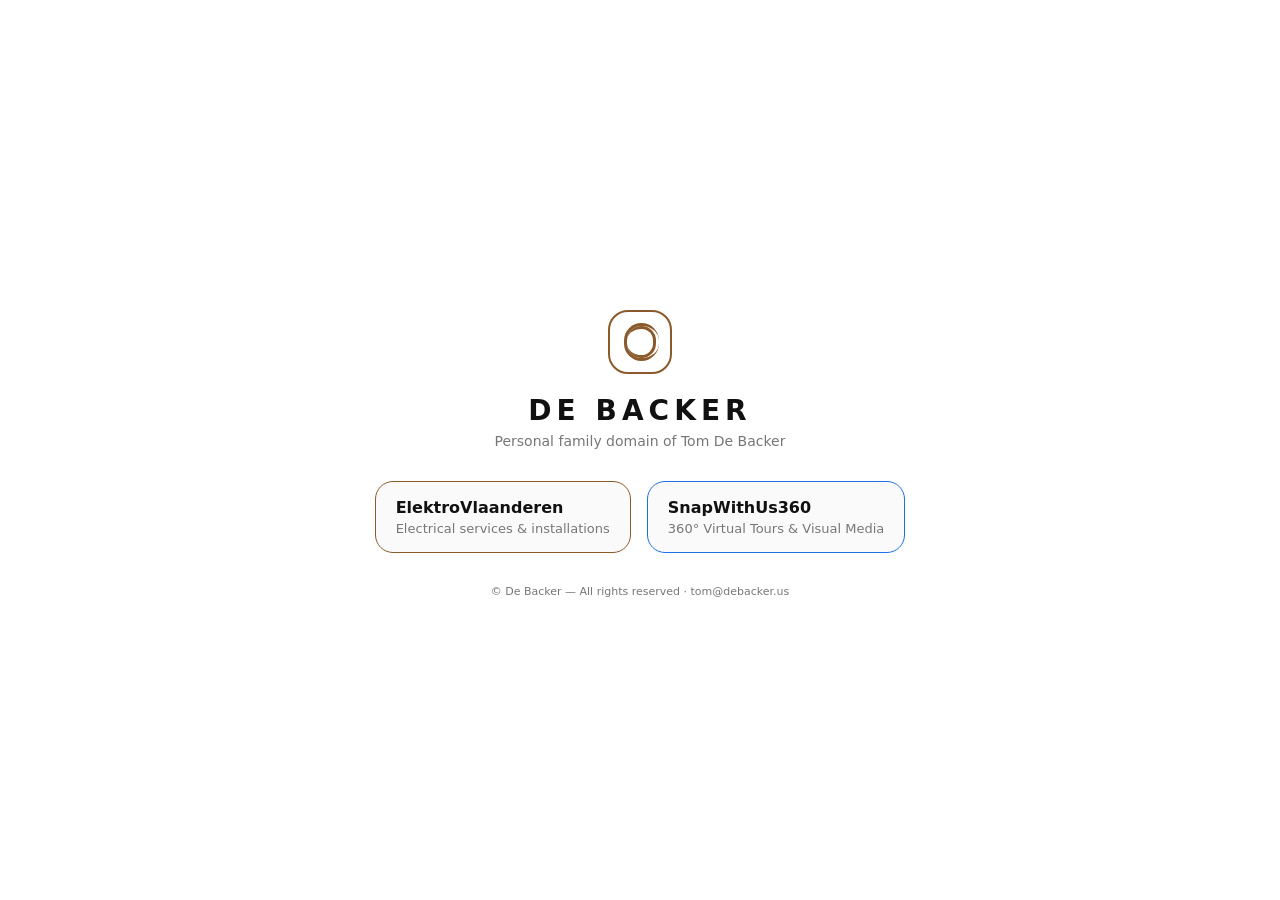
==== index.html @ 844158d1 "Create index.html" ====
<!DOCTYPE html>
<html lang="nl">
<head>
  <meta charset="UTF-8" />
  <title>De Backer – debacker.us</title>
  <meta name="viewport" content="width=device-width, initial-scale=1" />
  <style>
    :root {
      --bg: #ffffff;
      --text-main: #111111;
      --text-muted: #777777;
      --accent-family: #8b5a2b; /* warm bruin/goud */
      --accent-snap: #1f6fe5;
      --border-radius: 999px;
      --font-main: system-ui, -apple-system, BlinkMacSystemFont, "Segoe UI", sans-serif;
    }

    * {
      box-sizing: border-box;
      margin: 0;
      padding: 0;
    }

    body {
      background: var(--bg);
      color: var(--text-main);
      font-family: var(--font-main);
      min-height: 100vh;
      display: flex;
      align-items: center;
      justify-content: center;
    }

    .page {
      width: 100%;
      max-width: 720px;
      padding: 40px 24px 32px;
      margin: 0 auto;
      text-align: center;
    }

    .logo-wrap {
      display: inline-flex;
      align-items: center;
      justify-content: center;
      margin-bottom: 20px;
    }

    /* Simpele DB-monogram in CSS (optioneel, kan vervangen worden door een <img>) */
    .logo-db {
      position: relative;
      width: 64px;
      height: 64px;
      border-radius: 20px;
      border: 2px solid var(--accent-family);
      display: flex;
      align-items: center;
      justify-content: center;
    }

    .logo-db::before,
    .logo-db::after {
      content: "";
      position: absolute;
      border-radius: 999px;
      border: 3px solid var(--accent-family);
    }

    .logo-db::before {
      width: 32px;
      height: 32px;
      border-right: none;
      left: 14px;
    }

    .logo-db::after {
      width: 26px;
      height: 26px;
      border-left: none;
      right: 14px;
    }

    .title {
      font-size: 28px;
      letter-spacing: 0.18em;
      text-transform: uppercase;
      margin-bottom: 6px;
    }

    .subtitle {
      font-size: 14px;
      color: var(--text-muted);
      margin-bottom: 32px;
    }

    .cards {
      display: flex;
      flex-wrap: wrap;
      gap: 16px;
      justify-content: center;
      margin-bottom: 32px;
    }

    .card {
      flex: 1 1 260px;
      max-width: 320px;
      border-radius: 18px;
      padding: 16px 20px;
      text-align: left;
      cursor: pointer;
      transition: transform 0.15s ease, box-shadow 0.15s ease,
        background-color 0.15s ease;
      background: #fafafa;
    }

    .card-inner {
      display: flex;
      flex-direction: column;
      gap: 4px;
    }

    .card-title {
      font-size: 16px;
      font-weight: 600;
    }

    .card-desc {
      font-size: 13px;
      color: var(--text-muted);
    }

    .card--elektro {
      border: 1px solid var(--accent-family);
    }

    .card--snap {
      border: 1px solid var(--accent-snap);
    }

    .card:hover {
      transform: translateY(-2px);
      box-shadow: 0 10px 24px rgba(0, 0, 0, 0.06);
      background-color: #ffffff;
    }

    .card--elektro:hover {
      box-shadow: 0 10px 26px rgba(139, 90, 43, 0.18);
    }

    .card--snap:hover {
      box-shadow: 0 10px 26px rgba(31, 111, 229, 0.18);
    }

    .card-link {
      text-decoration: none;
      color: inherit;
      display: block;
    }

    .footer {
      font-size: 11px;
      color: var(--text-muted);
      margin-top: 8px;
    }

    .footer a {
      color: inherit;
      text-decoration: none;
    }

    .footer a:hover {
      text-decoration: underline;
    }

    @media (max-width: 480px) {
      .title {
        font-size: 24px;
        letter-spacing: 0.14em;
      }
      .page {
        padding-top: 32px;
      }
    }
  </style>
</head>
<body>
  <main class="page">
    <div class="logo-wrap">
      <!-- Vervang desgewenst door een echte logo-afbeelding -->
      <!-- <img src="logo-debacker.png" alt="De Backer logo" class="logo-img" /> -->
      <div class="logo-db" aria-hidden="true"></div>
    </div>

    <h1 class="title">DE BACKER</h1>
    <p class="subtitle">Personal family domain of Tom De Backer</p>

    <section class="cards" aria-label="Links naar bedrijven">
      <a
        class="card-link"
        href="https://elektrovlaanderen.be"
        target="_blank"
        rel="noopener noreferrer"
      >
        <article class="card card--elektro">
          <div class="card-inner">
            <h2 class="card-title">ElektroVlaanderen</h2>
            <p class="card-desc">Electrical services &amp; installations</p>
          </div>
        </article>
      </a>

      <a
        class="card-link"
        href="https://snapwithus360.com"
        target="_blank"
        rel="noopener noreferrer"
      >
        <article class="card card--snap">
          <div class="card-inner">
            <h2 class="card-title">SnapWithUs360</h2>
            <p class="card-desc">360° Virtual Tours &amp; Visual Media</p>
          </div>
        </article>
      </a>
    </section>

    <footer class="footer">
      © De Backer — All rights reserved ·
      <a href="mailto:tom@debacker.us">tom@debacker.us</a>
    </footer>
  </main>
</body>
</html>
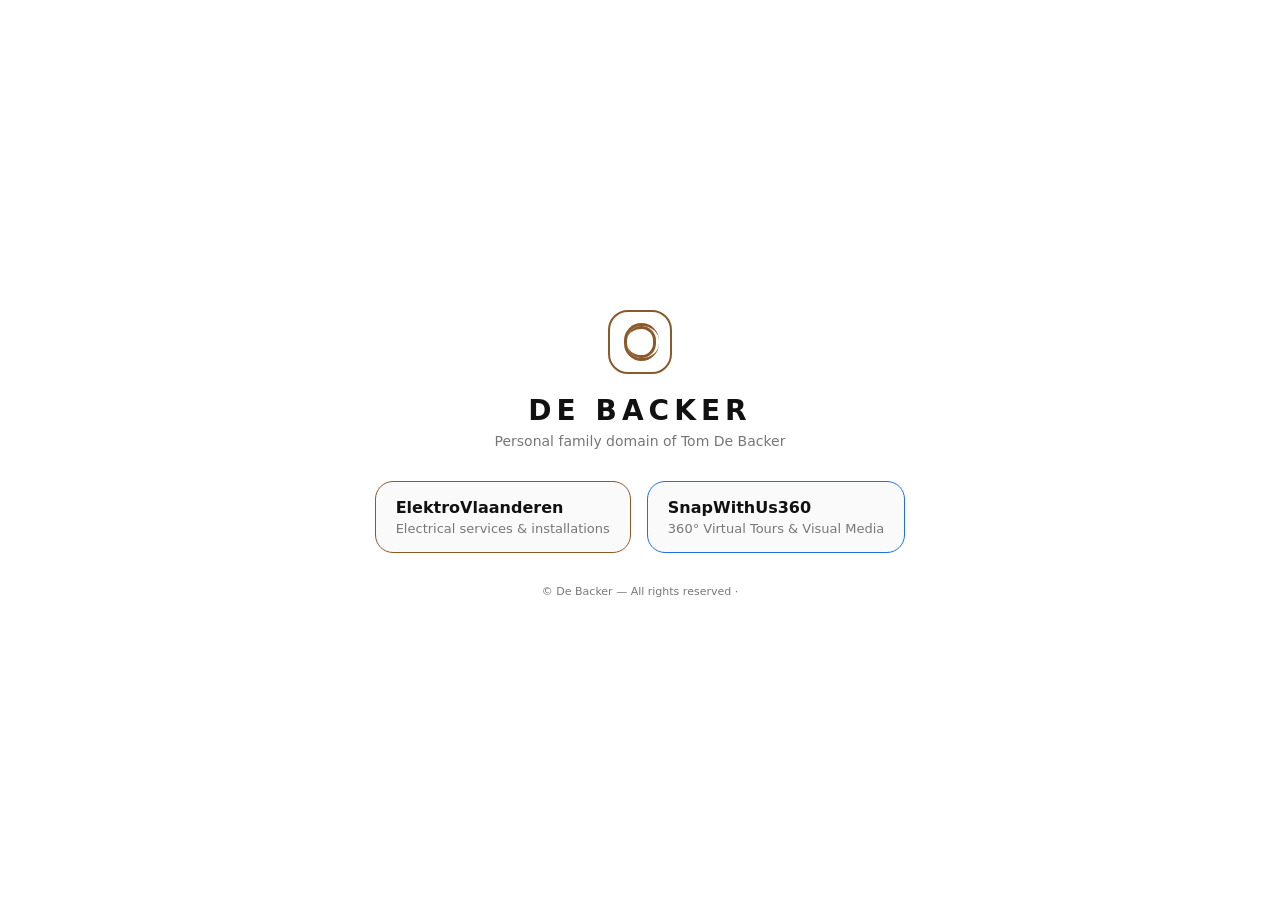
==== commit f7765979: "Update index.html" ====
--- a/index.html
+++ b/index.html
@@ -226,7 +226,6 @@
 
     <footer class="footer">
       © De Backer — All rights reserved ·
-      <a href="mailto:tom@debacker.us">tom@debacker.us</a>
     </footer>
   </main>
 </body>
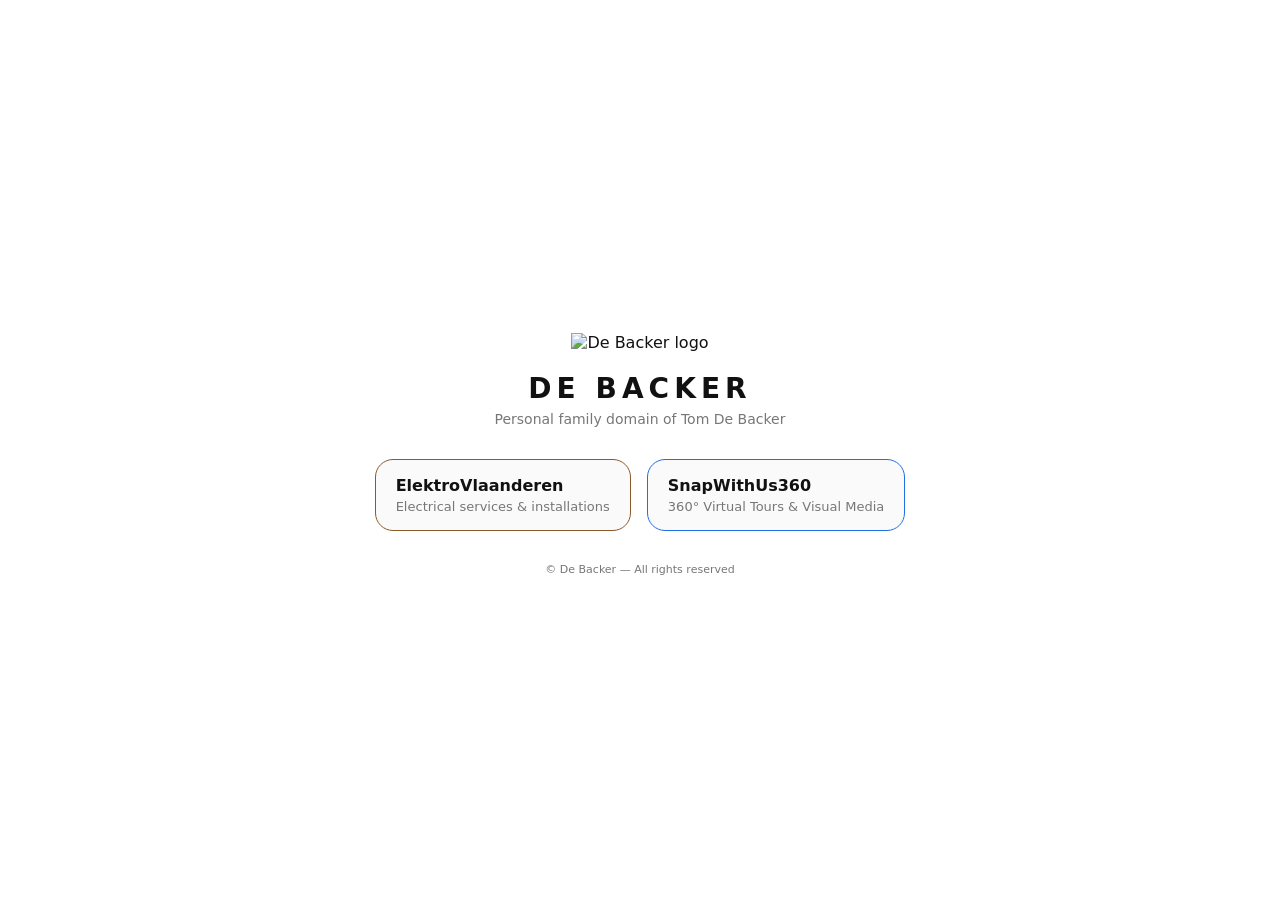
==== commit 68c42633: "Update index.html" ====
--- a/index.html
+++ b/index.html
@@ -9,9 +9,8 @@
       --bg: #ffffff;
       --text-main: #111111;
       --text-muted: #777777;
-      --accent-family: #8b5a2b; /* warm bruin/goud */
+      --accent-family: #8b5a2b;
       --accent-snap: #1f6fe5;
-      --border-radius: 999px;
       --font-main: system-ui, -apple-system, BlinkMacSystemFont, "Segoe UI", sans-serif;
     }
 
@@ -40,44 +39,12 @@
     }
 
     .logo-wrap {
-      display: inline-flex;
-      align-items: center;
-      justify-content: center;
       margin-bottom: 20px;
     }
 
-    /* Simpele DB-monogram in CSS (optioneel, kan vervangen worden door een <img>) */
-    .logo-db {
-      position: relative;
-      width: 64px;
-      height: 64px;
-      border-radius: 20px;
-      border: 2px solid var(--accent-family);
-      display: flex;
-      align-items: center;
-      justify-content: center;
-    }
-
-    .logo-db::before,
-    .logo-db::after {
-      content: "";
-      position: absolute;
-      border-radius: 999px;
-      border: 3px solid var(--accent-family);
-    }
-
-    .logo-db::before {
-      width: 32px;
-      height: 32px;
-      border-right: none;
-      left: 14px;
-    }
-
-    .logo-db::after {
-      width: 26px;
-      height: 26px;
-      border-left: none;
-      right: 14px;
+    .logo-img {
+      width: 80px;
+      height: auto;
     }
 
     .title {
@@ -108,8 +75,7 @@
       padding: 16px 20px;
       text-align: left;
       cursor: pointer;
-      transition: transform 0.15s ease, box-shadow 0.15s ease,
-        background-color 0.15s ease;
+      transition: transform 0.15s ease, box-shadow 0.15s ease;
       background: #fafafa;
     }
 
@@ -143,14 +109,6 @@
       background-color: #ffffff;
     }
 
-    .card--elektro:hover {
-      box-shadow: 0 10px 26px rgba(139, 90, 43, 0.18);
-    }
-
-    .card--snap:hover {
-      box-shadow: 0 10px 26px rgba(31, 111, 229, 0.18);
-    }
-
     .card-link {
       text-decoration: none;
       color: inherit;
@@ -161,15 +119,6 @@
       font-size: 11px;
       color: var(--text-muted);
       margin-top: 8px;
-    }
-
-    .footer a {
-      color: inherit;
-      text-decoration: none;
-    }
-
-    .footer a:hover {
-      text-decoration: underline;
     }
 
     @media (max-width: 480px) {
@@ -186,9 +135,7 @@
 <body>
   <main class="page">
     <div class="logo-wrap">
-      <!-- Vervang desgewenst door een echte logo-afbeelding -->
-      <!-- <img src="logo-debacker.png" alt="De Backer logo" class="logo-img" /> -->
-      <div class="logo-db" aria-hidden="true"></div>
+      <img src="assets/logo-debacker.png" alt="De Backer logo" class="logo-img" />
     </div>
 
     <h1 class="title">DE BACKER</h1>
@@ -225,7 +172,7 @@
     </section>
 
     <footer class="footer">
-      © De Backer — All rights reserved ·
+      © De Backer — All rights reserved
     </footer>
   </main>
 </body>
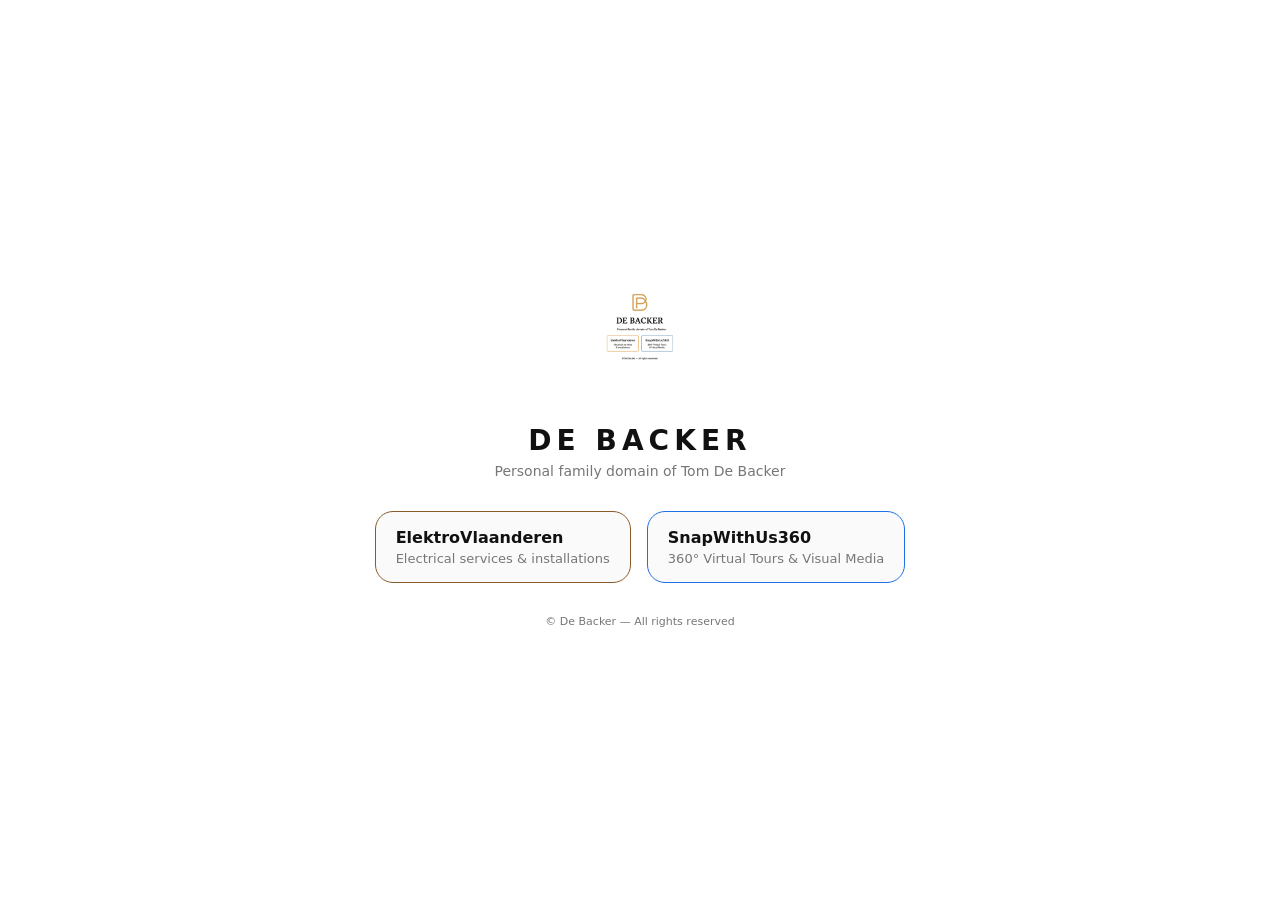
==== commit 1ee27cd2: "Update index.html" ====
--- a/index.html
+++ b/index.html
@@ -2,7 +2,7 @@
 <html lang="nl">
 <head>
   <meta charset="UTF-8" />
-  <title>De Backer – debacker.us</title>
+  <title>De Backer Tom – debacker.us</title>
   <meta name="viewport" content="width=device-width, initial-scale=1" />
   <style>
     :root {
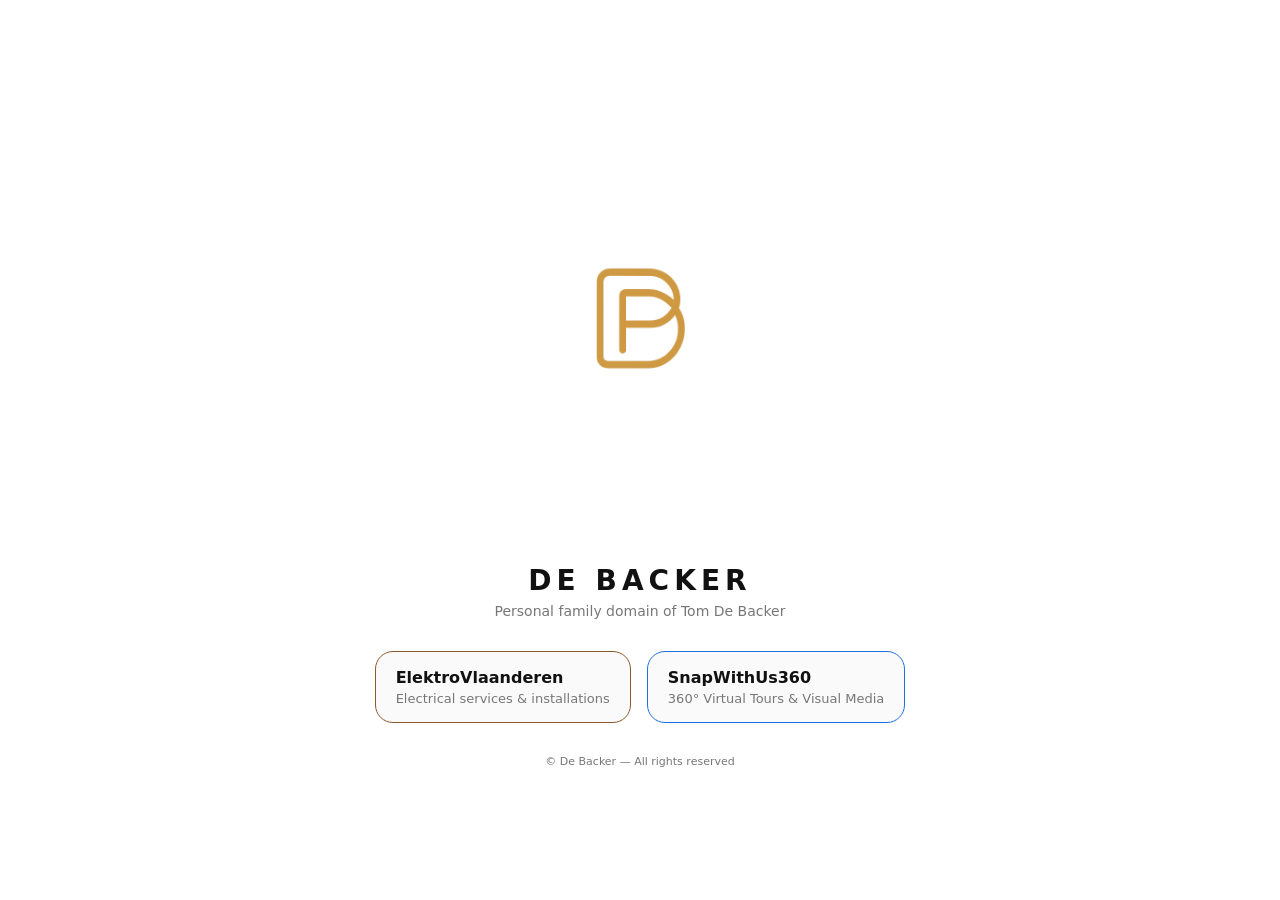
==== commit 32e927dd: "Update index.html" ====
--- a/index.html
+++ b/index.html
@@ -39,11 +39,11 @@
     }
 
     .logo-wrap {
-      margin-bottom: 20px;
+      margin-bottom: 60px;
     }
 
     .logo-img {
-      width: 80px;
+      width: 240px;
       height: auto;
     }
 
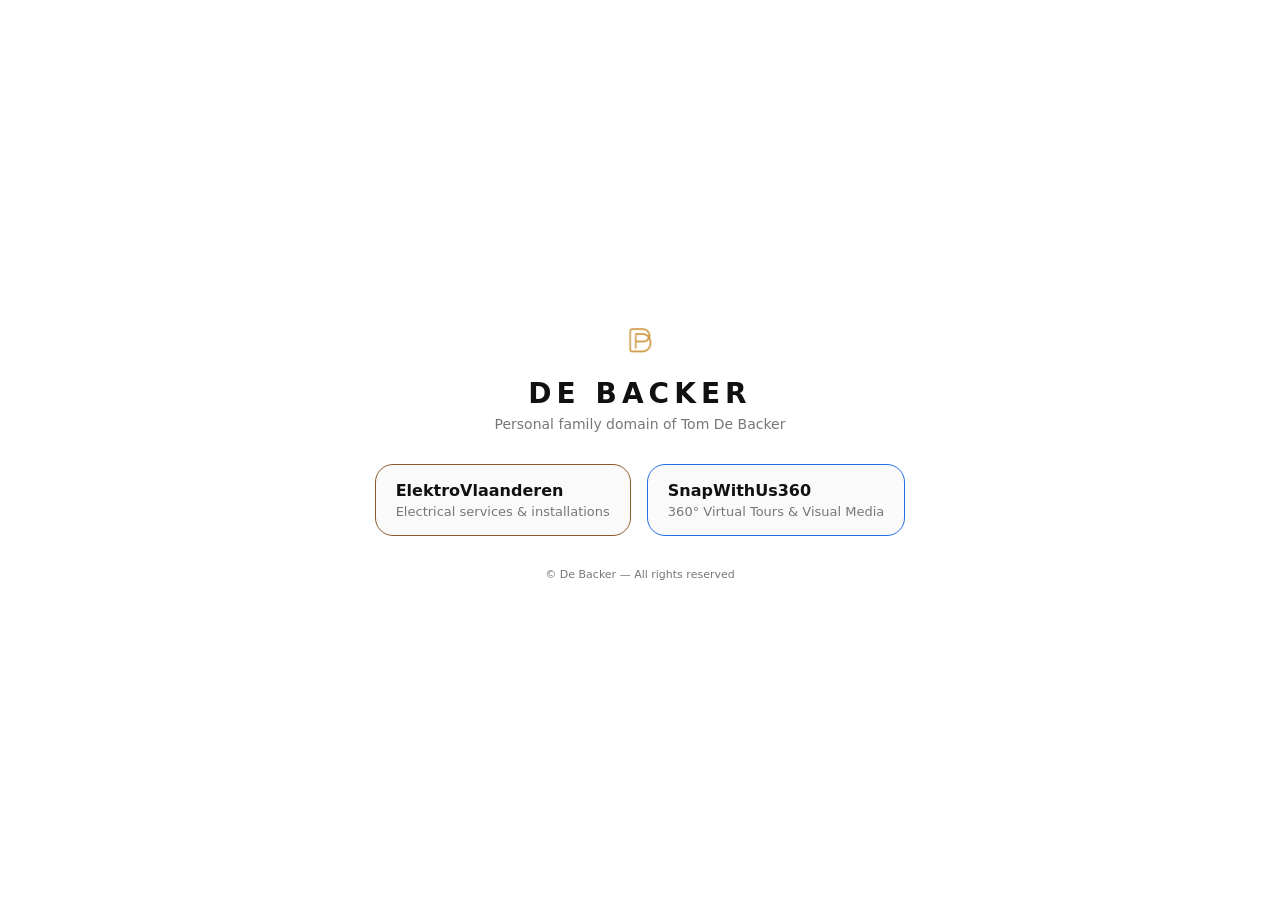
==== commit caf57642: "Update index.html" ====
--- a/index.html
+++ b/index.html
@@ -39,11 +39,11 @@
     }
 
     .logo-wrap {
-      margin-bottom: 60px;
+      margin-bottom: 20px;
     }
 
     .logo-img {
-      width: 240px;
+      width: 60px;
       height: auto;
     }
 
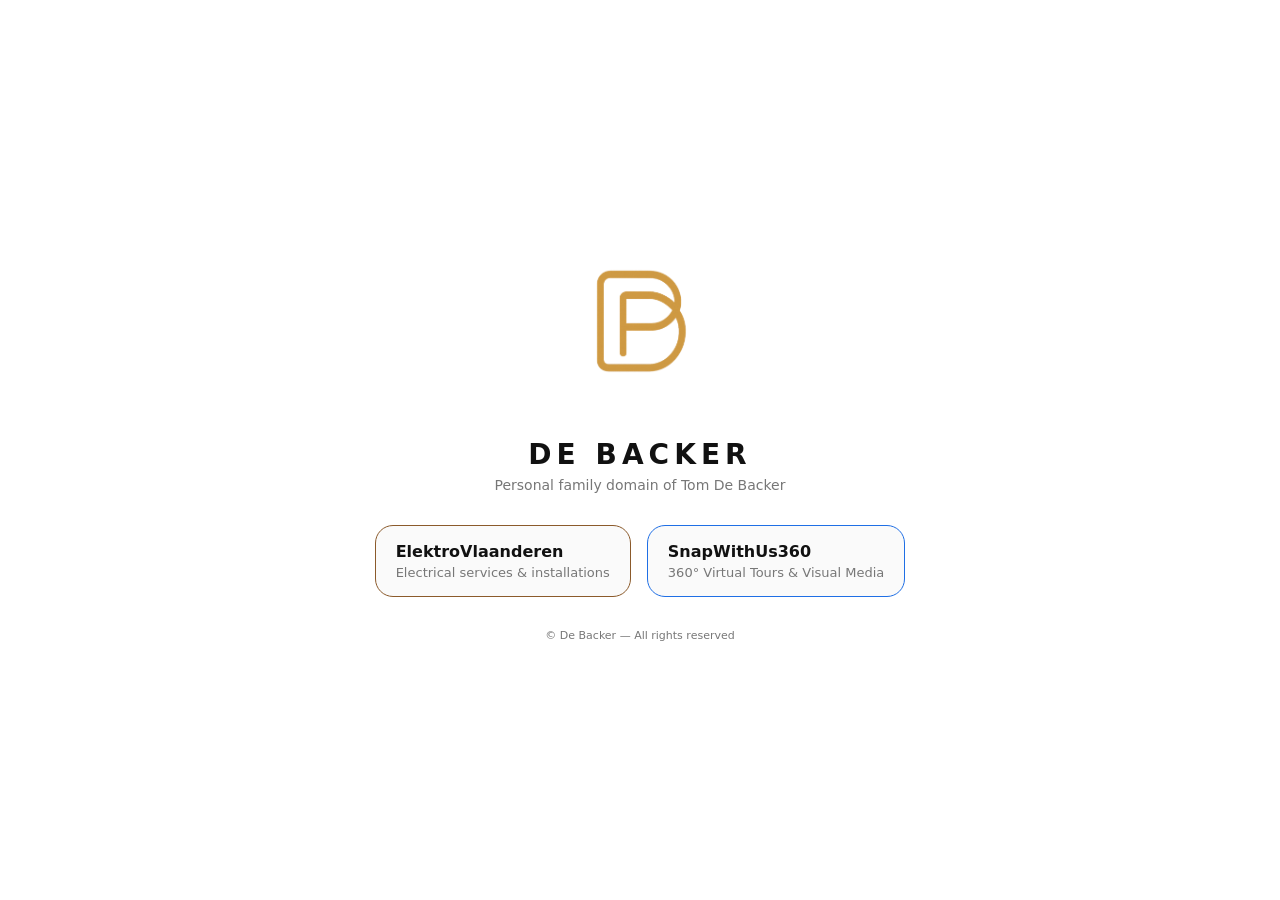
==== commit 366a1c80: "Update index.html" ====
--- a/index.html
+++ b/index.html
@@ -39,11 +39,11 @@
     }
 
     .logo-wrap {
-      margin-bottom: 20px;
+      margin-bottom: 60px;
     }
 
     .logo-img {
-      width: 60px;
+      width: 240px;
       height: auto;
     }
 
